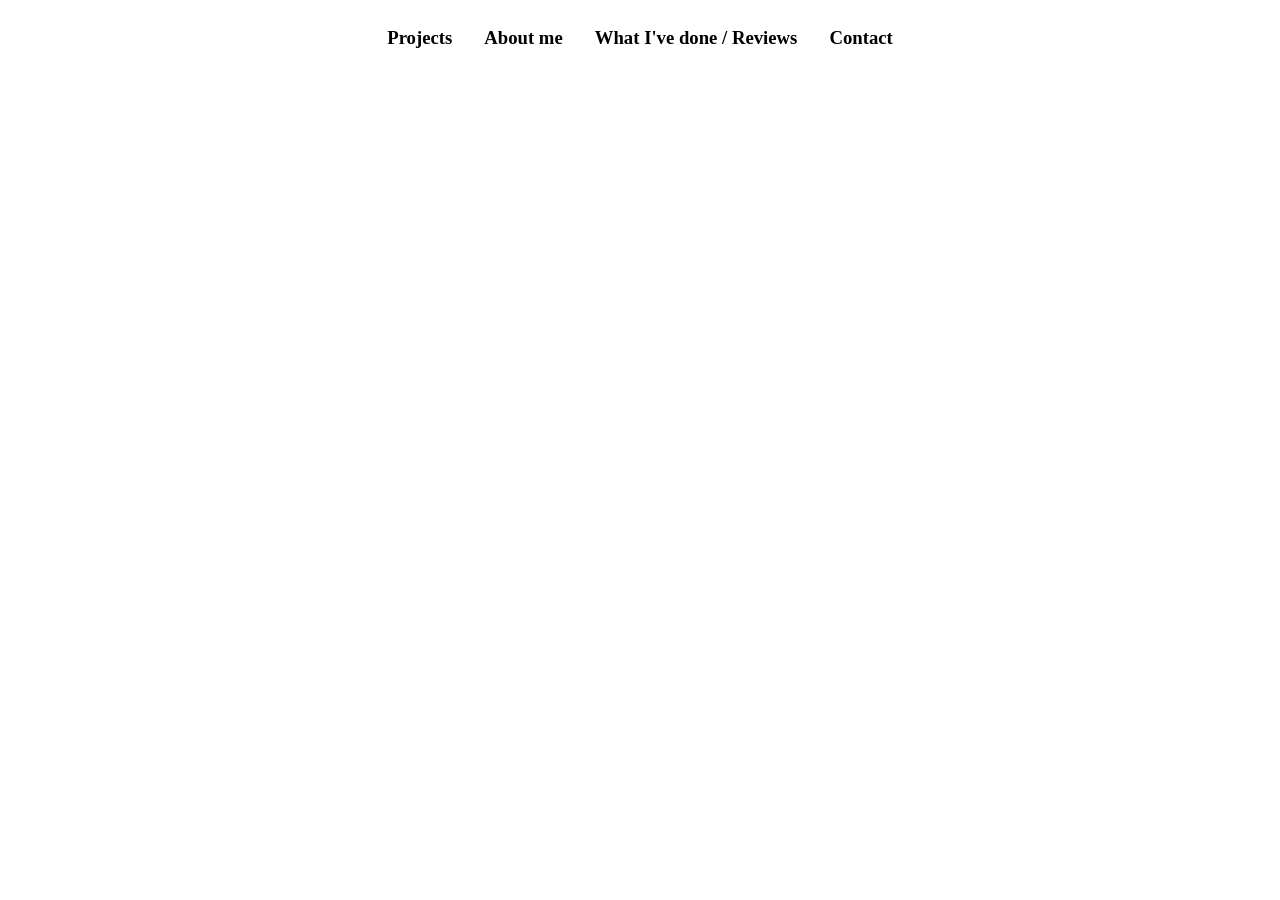
==== new-index/index.html @ 16c07f93 "Add files via upload" ====
<!DOCTYPE html>
<html lang="en">
<head>
    <meta charset="UTF-8">
    <meta name="viewport" content="width=device-width, initial-scale=1.0">
    <title>My first try</title>

    <link rel="Stylesheet" href="css/style.css">
</head>
<body>
    <div class="head-block">
        <h3>Projects</h3>
        <h3>About me</h3>
        <h3>What I've done / Reviews</h3>
        <h3>Contact</h3>
    </div>
</body>
</html>
---- new-index/css/style.css ----
.head-block {
    display: flex;
    justify-content: space-between;
    align-items: center;
    width: 100%;
    max-width: 40%;
    margin: 0 auto;
}
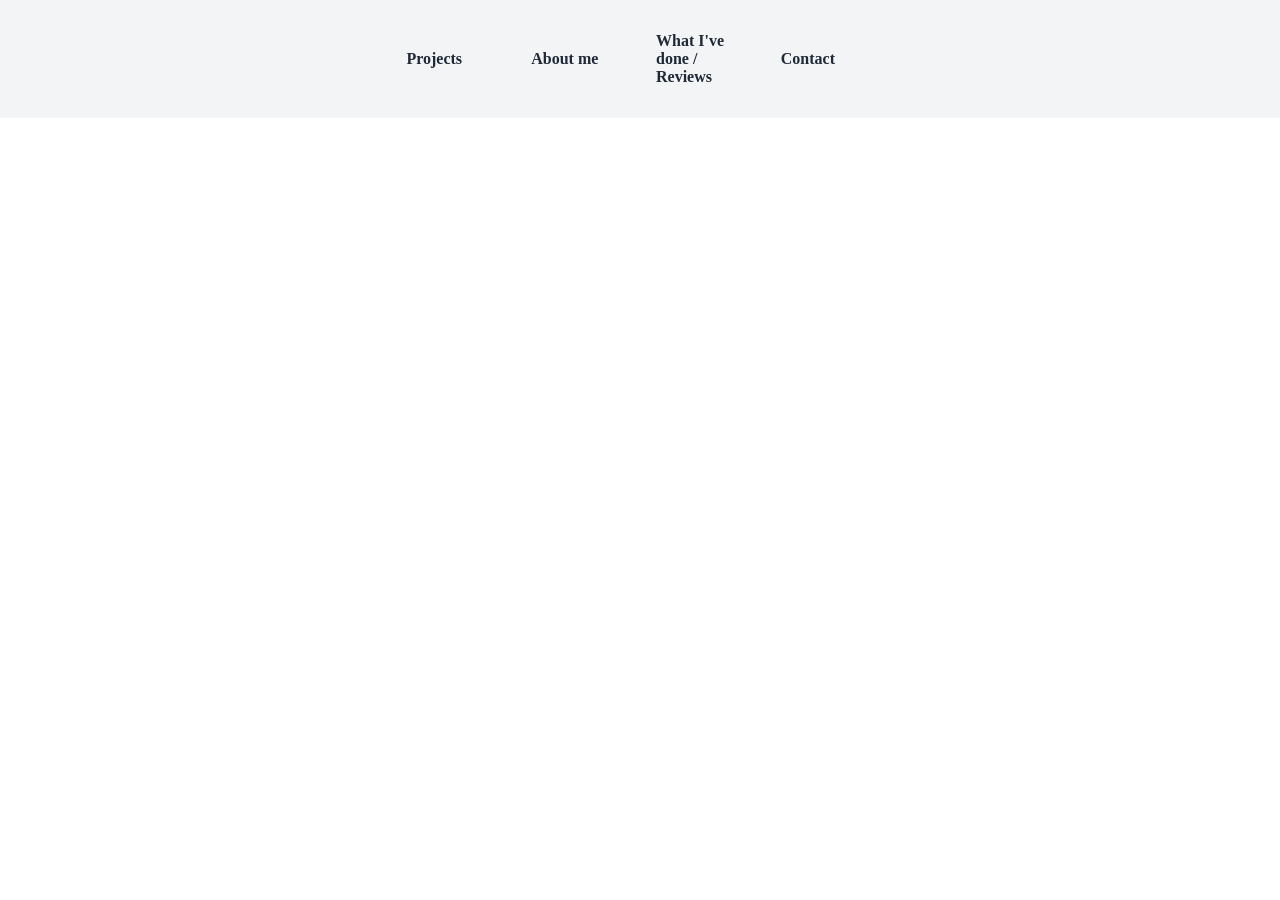
==== commit 2c5c5b17: "feat: Removed image CSS changes for header  Looking for justify right div content  add a photo and h" ====
--- a/new-index/index.html
+++ b/new-index/index.html
@@ -8,11 +8,13 @@
     <link rel="Stylesheet" href="css/style.css">
 </head>
 <body>
-    <div class="head-block">
-        <h3>Projects</h3>
-        <h3>About me</h3>
-        <h3>What I've done / Reviews</h3>
-        <h3>Contact</h3>
-    </div>
+    <header class="head-block">
+        <div class="head-content">
+            <h3 class="head-block h3">Projects</h3>
+            <h3 class="head-block h3">About me</h3>
+            <h3 class="head-block h3">What I've done / Reviews</h3>
+            <h3 class="head-block h3">Contact</h3>
+        </div>
+    </header>
 </body>
 </html>
--- a/new-index/css/style.css
+++ b/new-index/css/style.css
@@ -1,8 +1,30 @@
+* {
+    margin: 0;
+    padding: 0;
+    box-sizing: border-box;
+}
+
 .head-block {
+    display: flex;
+    justify-content: space-between;
+    align-items: center;
+    width: 100%;
+    max-width: 100%;
+    margin: 0 auto;
+    background-color: #F3F4F6;
+    padding: 16px;
+    
+}
+.head-content {
     display: flex;
     justify-content: space-between;
     align-items: center;
     width: 100%;
     max-width: 40%;
     margin: 0 auto;
+    background-color: #F3F4F6;
 }
+.head-content h3 {
+    color: #1F2937;
+    font-size: 16px;
+}
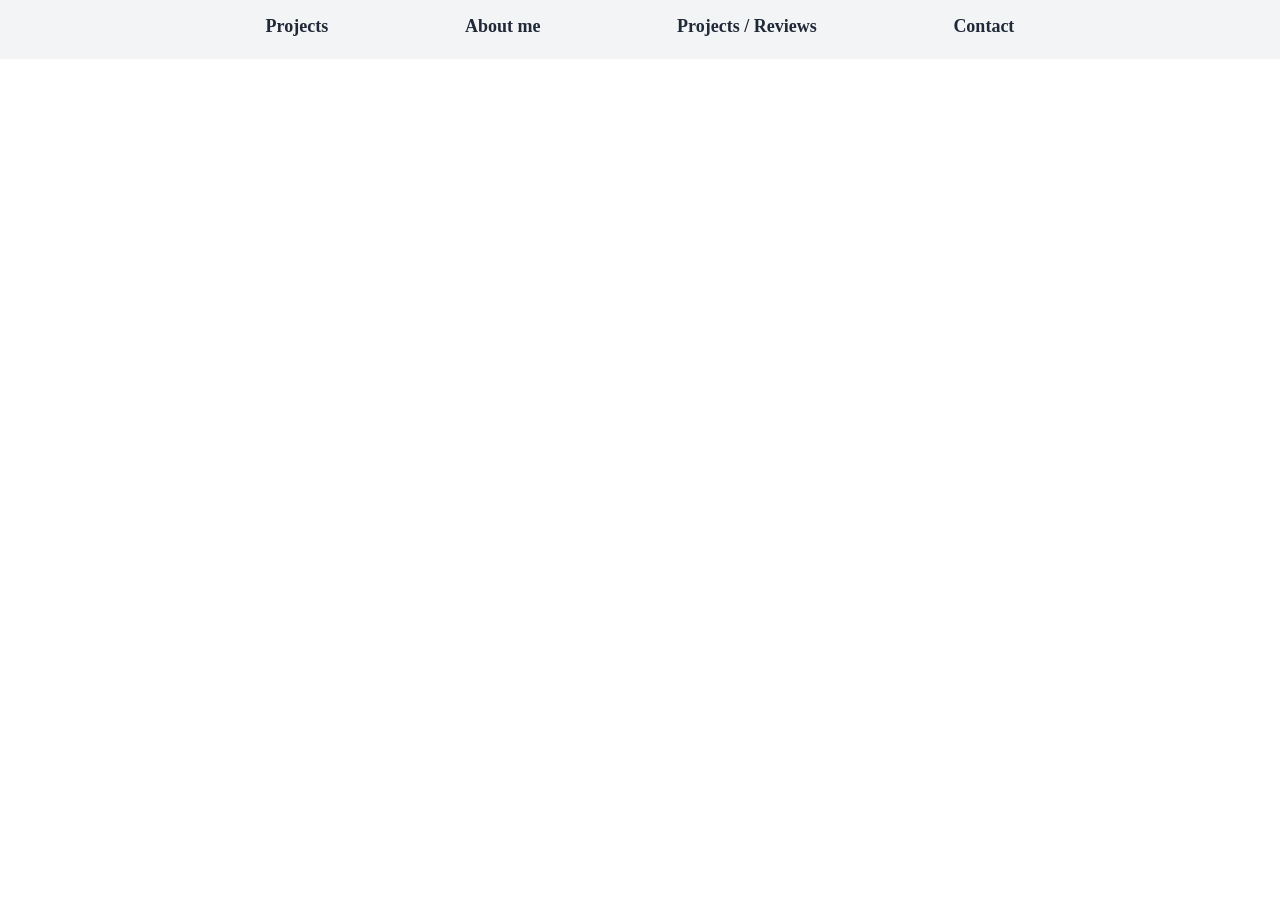
==== commit 3348b4ba: "feat: Added Favico / Added some text formats / Optimized CSS DRY" ====
--- a/new-index/index.html
+++ b/new-index/index.html
@@ -5,15 +5,17 @@
     <meta name="viewport" content="width=device-width, initial-scale=1.0">
     <title>My first try</title>
 
+    <link rel="icon" type="image/x-icon" href="./assets/favico-lightz.ico">
     <link rel="Stylesheet" href="css/style.css">
+
 </head>
 <body>
     <header class="head-block">
         <div class="head-content">
-            <h3 class="head-block h3">Projects</h3>
-            <h3 class="head-block h3">About me</h3>
-            <h3 class="head-block h3">What I've done / Reviews</h3>
-            <h3 class="head-block h3">Contact</h3>
+            <h3>Projects</h3>
+            <h3>About me</h3>
+            <h3>Projects / Reviews</h3>
+            <h3>Contact</h3>
         </div>
     </header>
 </body>
--- a/new-index/css/style.css
+++ b/new-index/css/style.css
@@ -9,22 +9,38 @@
     justify-content: space-between;
     align-items: center;
     width: 100%;
-    max-width: 100%;
     margin: 0 auto;
     background-color: #F3F4F6;
     padding: 16px;
     
 }
+
 .head-content {
     display: flex;
     justify-content: space-between;
     align-items: center;
     width: 100%;
-    max-width: 40%;
+    max-width: 60%;
     margin: 0 auto;
     background-color: #F3F4F6;
 }
+
 .head-content h3 {
+    /* Text styles */
+    white-space: nowrap;
+    font-size: clamp(10px, 2vw, 18px);
     color: #1F2937;
-    font-size: 16px;
+
+    width: fit-content;
+    padding-bottom: 4px;
+
+    border-bottom: 2px solid transparent;
+    transition: all 1s ease-out color;
+    cursor: pointer;
+}
+
+.head-content h3:hover {
+    color: #1f2937;
+    border-bottom-color: #1f2937;
+    position: relative;    
 }
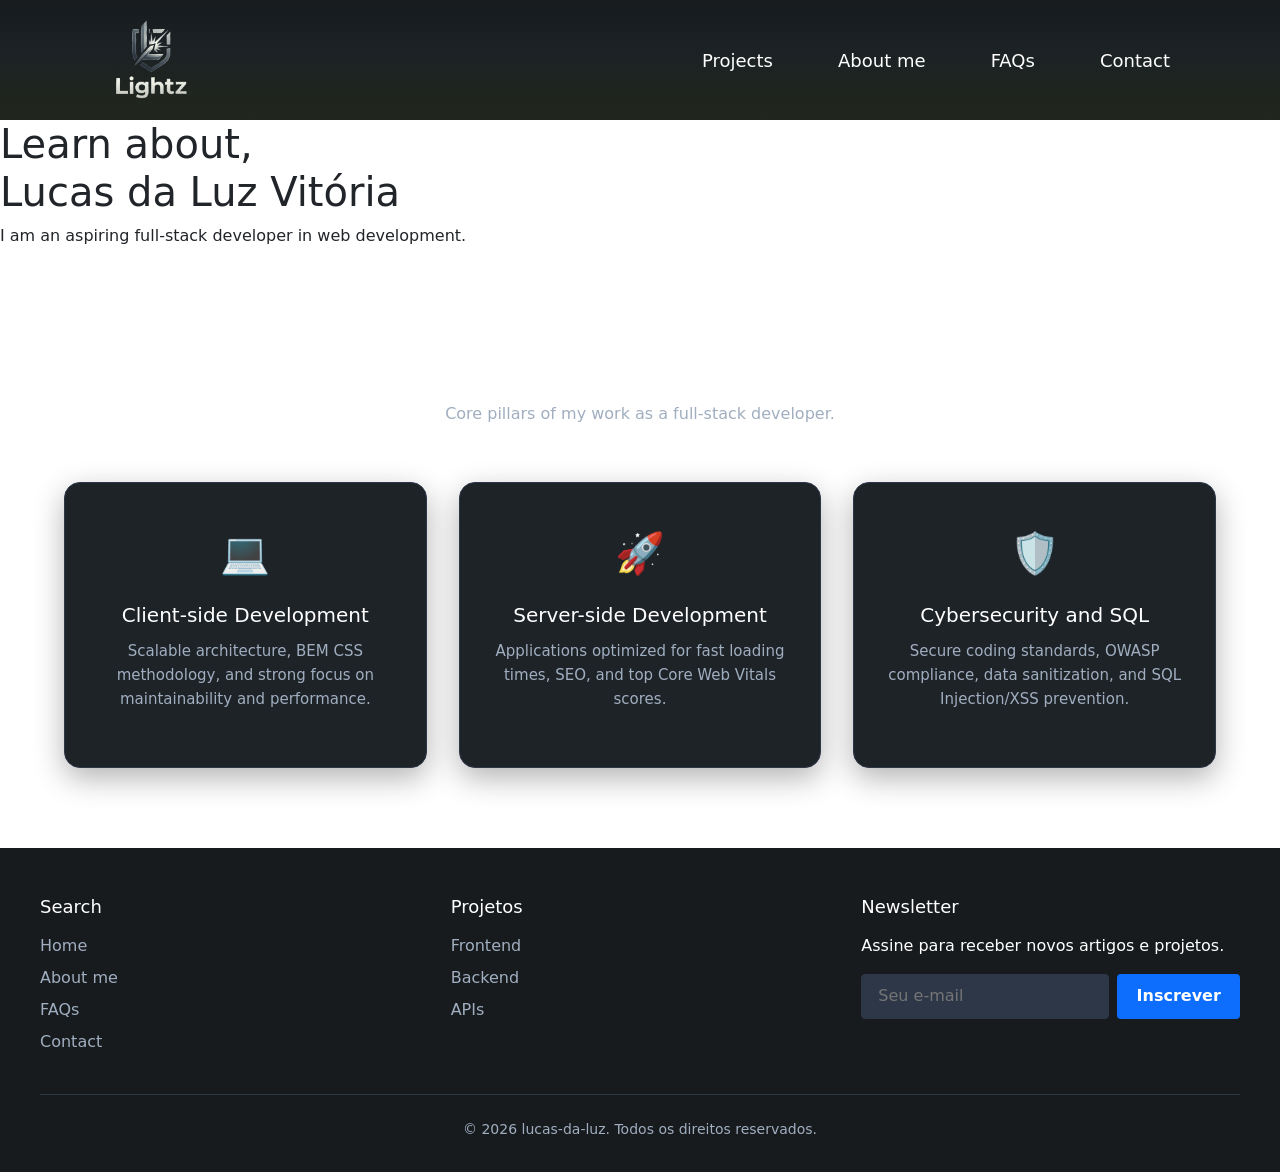
==== commit 67f9e8c7: "Adicionei os cards e melhorei a nav-bar, precisa de modificações, mas já é um avanço. o rodapé está " ====
--- a/new-index/index.html
+++ b/new-index/index.html
@@ -1,22 +1,145 @@
 <!DOCTYPE html>
 <html lang="en">
 <head>
+    <!-- Essencials setups -->
     <meta charset="UTF-8">
     <meta name="viewport" content="width=device-width, initial-scale=1.0">
-    <title>My first try</title>
+    <title>Currriculum Project</title>
 
+    <!-- Favicon -->
     <link rel="icon" type="image/x-icon" href="./assets/favico-lightz.ico">
-    <link rel="Stylesheet" href="css/style.css">
 
+    <!-- Fonts (Google Fonts) -->
+    <link rel="preconnect" href="https://fonts.googleapis.com">
+    <link rel="preconnect" href="https://fonts.gstatic.com" crossorigin>
+    <link href="https://fonts.googleapis.com/css2?family=Inter:wght@400;600;700&display=swap" rel="stylesheet">
+
+    <!-- CSS do Bootstrap 5.3 -->
+<link href="https://cdn.jsdelivr.net/npm/bootstrap@5.3.3/dist/css/bootstrap.min.css" rel="stylesheet" integrity="sha384-QWTKZyjpPEjISv5WaRU9OFeRpok6YctnYmDr5pNlyT2bRjXh0JMhjY6hW+ALEwIH" crossorigin="anonymous">
+
+    <!-- General Styles -->
+    <link rel="stylesheet" href="css/style.css">
 </head>
 <body>
-    <header class="head-block">
-        <div class="head-content">
-            <h3>Projects</h3>
-            <h3>About me</h3>
-            <h3>Projects / Reviews</h3>
-            <h3>Contact</h3>
+    <!-- Navigation Menu Header -->
+    <nav class="nav-menu">
+        <div>
+        <a href="./index.html"><img class="nav-menu__logo" src="assets/nav-logo-home-button.png" alt="Logo do site"></a>
         </div>
-    </header>
+
+        <div class="nav-menu__items">
+            <a class="" href="#">Projects</a>
+            <a class="" href="#">About me</a>
+            <a class="" href="#">FAQs</a>
+            <a class= "" href="#">Contact</a>
+        </div>
+    </nav>
+
+    <!-- Main Content principal texts -->
+    <main>
+        <section class="main-content">
+            <h1 class="main-content__title">Learn about,<br> Lucas da Luz Vitória</h1>
+            <p class="main-content__description">I am an aspiring full-stack developer in web development.</p>
+        </section>
+      
+        <!-- Main Features / Specialties Section -->
+<section class="features">
+  
+  <!-- Section Header (Title + Subtitle) -->
+  <div class="features__header">
+    <h2 class="features__title">My Specialties</h2>
+    <p class="features__subtitle">Core pillars of my work as a full-stack developer.</p>
+  </div>
+
+  <!-- Container for the 3 Floating Cards -->
+  <div class="features__grid">
+    
+    <!-- Feature Card 1 -->
+    <article class="features__card features__card--float-1">
+      <div class="features__icon">💻</div>
+      <h3 class="features__card-title">Client-side Development</h3>
+      <p class="features__card-text">
+        Scalable architecture, BEM CSS methodology, and strong focus on maintainability and performance.
+      </p>
+    </article>
+
+    <!-- Feature Card 2 -->
+    <article class="features__card features__card--float-2">
+      <div class="features__icon">🚀</div>
+      <h3 class="features__card-title">Server-side Development</h3>
+      <p class="features__card-text">
+        Applications optimized for fast loading times, SEO, and top Core Web Vitals scores.
+      </p>
+    </article>
+
+    <!-- Feature Card 3: Cybersecurity Focus -->
+    <article class="features__card features__card--float-3">
+      <div class="features__icon">🛡️</div>
+      <h3 class="features__card-title">Cybersecurity and SQL</h3>
+      <p class="features__card-text">
+        Secure coding standards, OWASP compliance, data sanitization, and SQL Injection/XSS prevention.
+      </p>
+    </article>
+
+  </div>
+</section>
+    </main>
+
+<footer class="footer">
+  <div class="footer__container">
+    
+    <!-- Coluna 1: Navegação -->
+    <div class="footer__col">
+      <h5 class="footer__title">Search</h5>
+      <ul class="footer__list">
+        <li><a href="index.html" class="footer__link">Home</a></li>
+        <li><a href="#features" class="footer__link">About me</a></li>
+        <li><a href="#about" class="footer__link">FAQs</a></li>
+        <li><a href="#about" class="footer__link">Contact</a></li>
+      </ul>
+    </div>
+
+    <!-- Coluna 2: Projetos -->
+    <div class="footer__col">
+      <h5 class="footer__title">Projetos</h5>
+      <ul class="footer__list">
+        <li><a href="#" class="footer__link">Frontend</a></li>
+        <li><a href="#" class="footer__link">Backend</a></li>
+        <li><a href="#" class="footer__link">APIs</a></li>
+      </ul>
+    </div>
+
+    <!-- Coluna 3: Newsletter -->
+    <div class="footer__col footer__col--wide">
+      <h5 class="footer__title">Newsletter</h5>
+      <p class="footer__text">Assine para receber novos artigos e projetos.</p>
+      
+      <form class="footer__form">
+        <input type="email" placeholder="Seu e-mail" class="footer__input" required>
+        <button type="submit" class="footer__button">Inscrever</button>
+      </form>
+    </div>
+
+  </div>
+
+  <!-- Bottom Bar -->
+  <div class="footer__bottom">
+    <p>© 2026 lucas-da-luz. Todos os direitos reservados.</p>
+  </div>
+</footer>
+
+<!-- JavaScript do Bootstrap (necessário para componentes interativos) -->
+<script src="https://cdn.jsdelivr.net/npm/bootstrap@5.3.3/dist/js/bootstrap.bundle.min.js" integrity="sha384-YvpcrYf0tY3lHB60NNkmXc5s9fDVZLESaAA55NDzOxhy9GkcIdslK1eN7N6jIeHz" crossorigin="anonymous"></script>
+
+
+<!-- Sprite SVG para os ícones funcionarem (#instagram, #facebook) -->
+<svg xmlns="http://www.w3.org/2000/svg" class="d-none">
+  <symbol id="facebook" viewBox="0 0 16 16">
+    <path d="M16 8.049c0-4.446-3.582-8.05-8-8.05C3.58 0-.002 3.603-.002 8.05c0 4.017 2.926 7.347 6.75 7.951v-5.625h-2.03V8.05H6.75V6.275c0-2.017 1.195-3.131 3.022-3.131.876 0 1.791.157 1.791.157v1.98h-1.009c-.993 0-1.303.621-1.303 1.258v1.51h2.218l-.354 2.326H9.25V16c3.824-.604 6.75-3.934 6.75-7.951z"/>
+  </symbol>
+  <symbol id="instagram" viewBox="0 0 16 16">
+    <path d="M8 0C5.829 0 5.556.01 4.703.048 3.85.088 3.269.222 2.76.42a3.917 3.917 0 0 0-1.417.923A3.927 3.927 0 0 0 .42 2.76C.222 3.268.087 3.85.048 4.7.01 5.555 0 5.827 0 8.001c0 2.172.01 2.444.048 3.297.04.852.174 1.433.372 1.942.205.526.478.972.923 1.417.444.445.89.719 1.416.923.51.198 1.09.333 1.942.372C5.555 15.99 5.827 16 8 16s2.444-.01 3.298-.048c.851-.04 1.434-.174 1.943-.372a3.916 3.916 0 0 0 1.416-.923c.445-.445.718-.891.923-1.417.197-.509.332-1.09.372-1.942C15.99 10.445 16 10.173 16 8s-.01-2.445-.048-3.299c-.04-.851-.175-1.433-.372-1.941a3.926 3.926 0 0 0-.923-1.417A3.911 3.911 0 0 0 13.24.42c-.51-.198-1.092-.333-1.943-.372C10.443.01 10.172 0 7.998 0h.003zm-.717 1.442h.718c2.136 0 2.389.007 3.232.046.78.035 1.204.166 1.486.275.373.145.64.319.92.599.28.28.453.546.598.92.11.281.24.705.275 1.485.039.843.047 1.096.047 3.231s-.008 2.389-.047 3.232c-.035.78-.166 1.203-.275 1.485a2.47 2.47 0 0 1-.599.919c-.28.28-.546.453-.92.598-.28.11-.704.24-1.485.276-.843.038-1.096.047-3.232.047s-2.39-.009-3.233-.047c-.78-.036-1.203-.166-1.485-.276a2.478 2.478 0 0 1-.92-.598 2.48 2.48 0 0 1-.6-.92c-.109-.281-.24-.705-.275-1.485-.038-.843-.046-1.096-.046-3.233 0-2.136.008-2.388.046-3.231.036-.78.166-1.204.276-1.486.145-.373.319-.64.599-.92.28-.28.546-.453.92-.598.282-.11.705-.24 1.485-.276.738-.034 1.024-.044 2.515-.045v.002zm4.988 1.328a.96.96 0 1 0 0 1.92.96.96 0 0 0 0-1.92zm-4.27 1.252a4.42 4.42 0 1 0 0 8.84 4.42 4.42 0 0 0 0-8.84zm0 1.44a2.98 2.98 0 1 1 0 5.96 2.98 2.98 0 0 1 0-5.96z"/>
+  </symbol>
+</svg>
 </body>
 </html>
--- a/new-index/css/style.css
+++ b/new-index/css/style.css
@@ -4,43 +4,251 @@
     box-sizing: border-box;
 }
 
-.head-block {
+*, *::before, *::after {
+    box-sizing: border-box;
+}
+
+.nav-menu {
     display: flex;
+    flex-flow: row wrap;
     justify-content: space-between;
     align-items: center;
+
+    background: linear-gradient(
+        to bottom,
+        #171b1e 0%,
+        #1c2125 40%,
+        #21271c 100%
+    );
+    padding: 0.625rem 80px;
     width: 100%;
+}
+
+.nav-menu a {
+    position: relative;
+    display: inline-flex;
+    align-items: center;
+    justify-content: center;
+    color: #fff;
+    text-decoration: none;
+    font-size: 18px;
+    
+    /* Espaçamento interno fixo e seguro */
+    padding: 0.625rem 1.875rem;
+    border-radius: 0.375rem;
+    
+    /* Transições suaves sem afetar dimensões geométricas */
+    transition: color 0.3s ease, background-color 0.3s ease, font-weight 0.2s ease;
+}
+
+/* Pseudo-elemento transparente que reserva a largura do estado em negrito */
+.nav-menu a::before {
+    content: attr(data-text);
+    font-weight: bold;
+    height: 0;
+    visibility: hidden;
+    overflow: hidden;
+    user-select: none;
+    pointer-events: none;
+}
+
+/* Estado de hover mantendo o tamanho exato da caixa */
+.nav-menu a:hover {
+    color: #2e3944;
+    background-color: rgba(232, 235, 237, 0.984);
+    font-weight: bold;
+}
+
+.nav-menu__logo {
+    width: 80px;
+    height: 80px;
+    margin-right: 10px;
+}
+
+/* Container Principal do Rodapé */
+.footer {
+    background-color: #171b1e;
+    color: #ffffff;
+    padding: 3rem 1.5rem 1rem;
+}
+
+/* Grid que organiza as colunas */
+.footer__container {
+    max-width: 1200px;
     margin: 0 auto;
-    background-color: #F3F4F6;
-    padding: 16px;
-    
-}
-
-.head-content {
+    display: grid;
+    grid-template-columns: repeat(auto-fit, minmax(200px, 1fr)); /* Responsivo automático! */
+    gap: 2rem;
+}
+
+/* Estilo das listas e links */
+.footer__title {
+    font-size: 1.125rem;
+    margin-bottom: 1rem;
+    color: #fff;
+}
+
+.footer__list {
+    list-style: none;
+    padding: 0;
+    margin: 0;
+}
+
+.footer__link {
+    color: #a0aec0;
+    text-decoration: none;
+    display: block;
+    margin-bottom: 0.5rem;
+    transition: color 0.2s ease;
+}
+
+.footer__link:hover {
+    color: #ffffff;
+}
+
+/* Formulário de Newsletter */
+.footer__form {
     display: flex;
-    justify-content: space-between;
-    align-items: center;
+    gap: 0.5rem;
+    margin-top: 0.75rem;
+}
+
+.footer__input {
+    padding: 0.6rem 1rem;
+    border-radius: 4px;
+    border: 1px solid #2d3748;
+    background-color: #2d3748;
+    color: #fff;
     width: 100%;
-    max-width: 60%;
+}
+
+.footer__button {
+    padding: 0.6rem 1.2rem;
+    border-radius: 4px;
+    border: none;
+    background-color: #0d6efd;
+    color: #fff;
+    cursor: pointer;
+    font-weight: 600;
+    transition: background-color 0.2s ease;
+}
+
+.footer__button:hover {
+    background-color: #0b5ed7;
+}
+
+/* Linha Inferior */
+.footer__bottom {
+    max-width: 1200px;
+    margin: 2rem auto 0;
+    padding-top: 1.5rem;
+    border-top: 1px solid #2d3748;
+    text-align: center;
+    color: #a0aec0;
+    font-size: 0.875rem;
+}
+
+/* ==========================================================================
+   COMPONENT: FEATURES (FLOATING CARDS)
+   ========================================================================== */
+
+/* Main Section Wrapper */
+.features {
+    padding: 5rem 1.5rem;
+    max-width: 75rem; /* 1200px equivalent in rem */
     margin: 0 auto;
-    background-color: #F3F4F6;
-}
-
-.head-content h3 {
-    /* Text styles */
-    white-space: nowrap;
-    font-size: clamp(10px, 2vw, 18px);
-    color: #1F2937;
-
-    width: fit-content;
-    padding-bottom: 4px;
-
-    border-bottom: 2px solid transparent;
-    transition: all 1s ease-out color;
-    cursor: pointer;
-}
-
-.head-content h3:hover {
-    color: #1f2937;
-    border-bottom-color: #1f2937;
-    position: relative;    
+}
+
+/* Section Header Styles */
+.features__header {
+    text-align: center;
+    margin-bottom: 3.5rem;
+}
+
+.features__title {
+    font-size: clamp(1.75rem, 3vw, 2.5rem);
+    color: #ffffff;
+    margin-bottom: 0.75rem;
+}
+
+.features__subtitle {
+    font-size: 1rem;
+    color: #a0aec0;
+    max-width: 37.5rem; /* 600px */
+    margin: 0 auto;
+}
+
+/* Responsive Grid layout using CSS Grid */
+.features__grid {
+    display: grid;
+    grid-template-columns: repeat(auto-fit, minmax(18.75rem, 1fr)); /* Auto-responsive columns */
+    gap: 2rem;
+    align-items: stretch;
+}
+
+/* Base Card Style (The "Floating Balloon") */
+.features__card {
+    background-color: #1e2328;
+    border: 1px solid #2d3748;
+    border-radius: 1rem; /* Rounded corners to mimic floating cards */
+    padding: 2.5rem 1.5rem;
+    text-align: center;
+    
+    /* Deep shadow to create the suspended floating illusion */
+    box-shadow: 0 10px 30px rgba(0, 0, 0, 0.3);
+    
+    /* Smooth transitions for interactive states */
+    transition: transform 0.3s ease, box-shadow 0.3s ease, border-color 0.3s ease;
+}
+
+/* Elevation and glow effect on hover */
+.features__card:hover {
+    transform: translateY(-12px) !important; /* Lifts the card on hover */
+    box-shadow: 0 20px 40px rgba(13, 110, 253, 0.2); /* Subtle blue glow */
+    border-color: #0d6efd;
+}
+
+/* Internal Card Elements */
+.features__icon {
+    font-size: 2.5rem;
+    margin-bottom: 1.25rem;
+}
+
+.features__card-title {
+    font-size: 1.25rem;
+    color: #ffffff;
+    margin-bottom: 0.75rem;
+}
+
+.features__card-text {
+    font-size: 0.938rem;
+    color: #a0aec0;
+    line-height: 1.6;
+}
+
+/* -------------------------------------------------------------
+   SMOOTH FLOATING ANIMATION (OPTIONAL)
+   Gently shifts cards vertically at slightly different times
+   ------------------------------------------------------------- */
+
+@keyframes float {
+    0%, 100% {
+        transform: translateY(0);
+    }
+    50% {
+        transform: translateY(-8px);
+    }
+}
+
+/* Staggered animation delays for an organic floating motion */
+.features__card--float-1 {
+    animation: float 4s ease-in-out infinite;
+}
+
+.features__card--float-2 {
+    animation: float 4s ease-in-out infinite 1.3s; /* 1.3s delay */
+}
+
+.features__card--float-3 {
+    animation: float 4s ease-in-out infinite 2.6s; /* 2.6s delay */
 }
